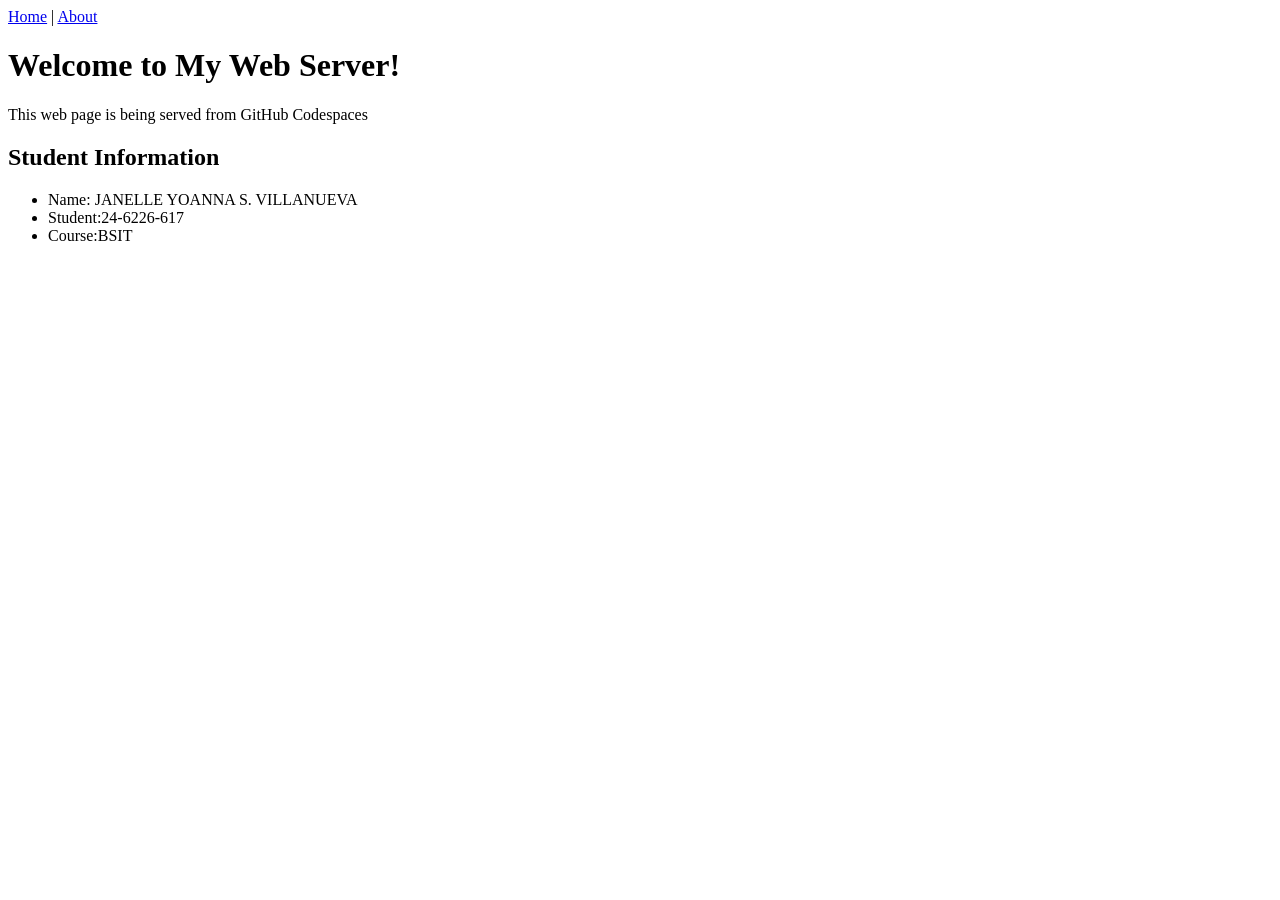
==== web/index.html @ f66682d4 "initial" ====
<!DOCTYPE html>
<html lang="en">
<head>
    <meta charset="UTF-8">
    <meta name="viewport" content="width=device-width, initial-scale=1.0">
        <a href="index.html">Home</a> |

        <a href="about.html">About</a>
    <title>My Codespace Web Server</title>
</head>
<body>

    <h1>Welcome to My Web Server!</h1>
    <p>This web page is being served from GitHub Codespaces</p>
    <h2>Student Information</h2>
    <ul>
        <li>Name: JANELLE YOANNA S. VILLANUEVA</li>
        <li>Student:24-6226-617</li>
        <li>Course:BSIT</li>
    </ul>
    <nav>

</nav>
</body>
</html>
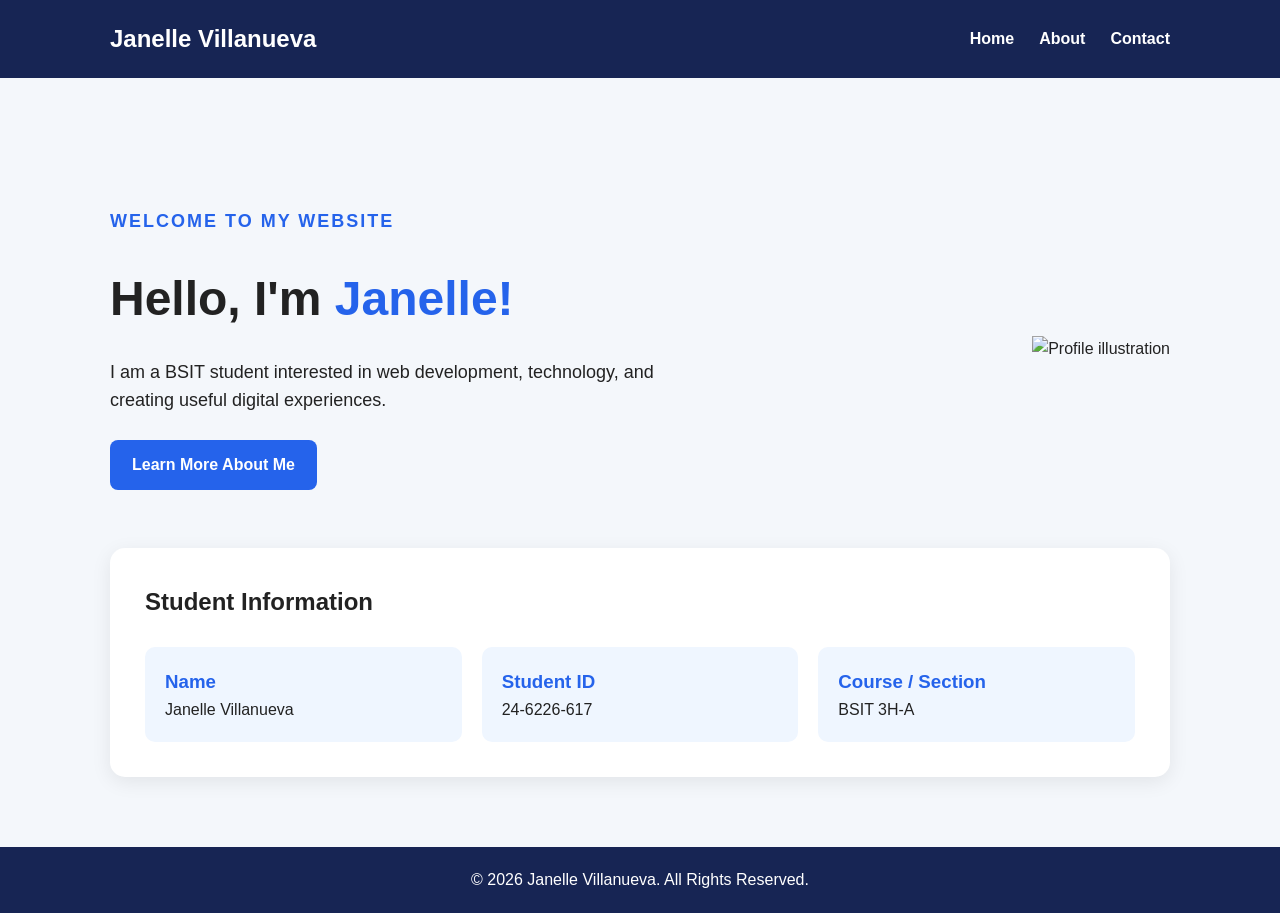
==== commit 7bed52dd: "Create three-page personal website" ====
--- a/web/index.html
+++ b/web/index.html
@@ -3,24 +3,71 @@
 <head>
     <meta charset="UTF-8">
     <meta name="viewport" content="width=device-width, initial-scale=1.0">
-        <a href="index.html">Home</a> |
+    <title>Janelle Villanueva | Home</title>
+    <link rel="stylesheet" href="style.css">
+</head>
 
-        <a href="about.html">About</a>
-    <title>My Codespace Web Server</title>
-</head>
 <body>
 
-    <h1>Welcome to My Web Server!</h1>
-    <p>This web page is being served from GitHub Codespaces</p>
-    <h2>Student Information</h2>
-    <ul>
-        <li>Name: JANELLE YOANNA S. VILLANUEVA</li>
-        <li>Student:24-6226-617</li>
-        <li>Course:BSIT</li>
-    </ul>
-    <nav>
+    <header>
+        <nav>
+            <h2>Janelle Villanueva</h2>
 
-</nav>
+            <div class="nav-links">
+                <a href="index.html">Home</a>
+                <a href="about.html">About</a>
+                <a href="contact.html">Contact</a>
+            </div>
+        </nav>
+    </header>
+
+    <main class="hero">
+
+        <section class="intro">
+            <div class="intro-text">
+                <p class="welcome">WELCOME TO MY WEBSITE</p>
+
+                <h1>Hello, I'm <span>Janelle!</span></h1>
+
+                <p>
+                    I am a BSIT student interested in web development,
+                    technology, and creating useful digital experiences.
+                </p>
+
+                <a class="button" href="about.html">Learn More About Me</a>
+            </div>
+
+            <div class="profile">
+                <img src="https://lh3.googleusercontent.com/a/ACg8ocJY02dLrlXiX9HurvxaSYTS7e57XTqa2S2u_WqKnegljMcpLAFb=s288-c-no" alt="Profile illustration">
+            </div>
+        </section>
+
+        <section class="student-info">
+            <h2>Student Information</h2>
+
+            <div class="info-container">
+                <div>
+                    <h3>Name</h3>
+                    <p>Janelle Villanueva</p>
+                </div>
+
+                <div>
+                    <h3>Student ID</h3>
+                    <p>24-6226-617</p>
+                </div>
+
+                <div>
+                    <h3>Course / Section</h3>
+                    <p>BSIT 3H-A</p>
+                </div>
+            </div>
+        </section>
+
+    </main>
+
+    <footer>
+        <p>&copy; 2026 Janelle Villanueva. All Rights Reserved.</p>
+    </footer>
+
 </body>
-</html>
-
+</html>
--- a/web/style.css
+++ b/web/style.css
@@ -0,0 +1,252 @@
+* {
+    margin: 0;
+    padding: 0;
+    box-sizing: border-box;
+}
+
+body {
+    font-family: Arial, Helvetica, sans-serif;
+    background: #f4f7fb;
+    color: #222;
+    line-height: 1.6;
+}
+
+/* Navigation */
+
+header {
+    background: #172554;
+    color: white;
+}
+
+nav {
+    max-width: 1100px;
+    margin: auto;
+    padding: 20px;
+    display: flex;
+    justify-content: space-between;
+    align-items: center;
+}
+
+nav h2 {
+    color: white;
+}
+
+.nav-links {
+    display: flex;
+    gap: 25px;
+}
+
+.nav-links a {
+    color: white;
+    text-decoration: none;
+    font-weight: bold;
+}
+
+.nav-links a:hover {
+    color: #93c5fd;
+}
+
+/* Home */
+
+.hero {
+    max-width: 1100px;
+    margin: auto;
+    padding: 70px 20px;
+}
+
+.intro {
+    display: flex;
+    justify-content: space-between;
+    align-items: center;
+    gap: 50px;
+    min-height: 400px;
+}
+
+.intro-text {
+    max-width: 600px;
+}
+
+.welcome {
+    color: #2563eb;
+    font-weight: bold;
+    letter-spacing: 2px;
+}
+
+h1 {
+    font-size: 48px;
+    margin: 10px 0 20px;
+}
+
+h1 span {
+    color: #2563eb;
+}
+
+.intro-text p {
+    font-size: 18px;
+    margin-bottom: 25px;
+}
+
+.profile img {
+    width: 280px;
+    height: 280px;
+}
+
+/* Buttons */
+
+.button {
+    display: inline-block;
+    background: #2563eb;
+    color: white;
+    text-decoration: none;
+    padding: 12px 22px;
+    border-radius: 8px;
+    font-weight: bold;
+}
+
+.button:hover {
+    background: #1d4ed8;
+}
+
+/* Student Information */
+
+.student-info {
+    background: white;
+    padding: 35px;
+    border-radius: 15px;
+    box-shadow: 0 5px 20px rgba(0, 0, 0, 0.08);
+}
+
+.student-info h2 {
+    margin-bottom: 25px;
+}
+
+.info-container {
+    display: flex;
+    justify-content: space-between;
+    gap: 20px;
+}
+
+.info-container div {
+    flex: 1;
+    background: #eff6ff;
+    padding: 20px;
+    border-radius: 10px;
+}
+
+.info-container h3 {
+    color: #2563eb;
+}
+
+/* Other Pages */
+
+.page {
+    max-width: 1000px;
+    margin: auto;
+    padding: 70px 20px;
+    min-height: 600px;
+}
+
+.about-section,
+.contact-section {
+    background: white;
+    padding: 40px;
+    border-radius: 15px;
+    box-shadow: 0 5px 20px rgba(0, 0, 0, 0.08);
+}
+
+.about-section h1,
+.contact-section h1 {
+    color: #172554;
+}
+
+.about-section p {
+    margin-bottom: 20px;
+}
+
+.about-section h2 {
+    margin-top: 30px;
+    margin-bottom: 20px;
+}
+
+/* Hobby Cards */
+
+.hobbies {
+    display: grid;
+    grid-template-columns: repeat(2, 1fr);
+    gap: 20px;
+}
+
+.card {
+    background: #eff6ff;
+    padding: 25px;
+    border-radius: 10px;
+}
+
+.card h3 {
+    color: #2563eb;
+    margin-bottom: 10px;
+}
+
+/* Contact */
+
+.contact-card {
+    margin: 30px 0;
+    display: grid;
+    gap: 20px;
+}
+
+.contact-card div {
+    background: #eff6ff;
+    padding: 20px;
+    border-radius: 10px;
+}
+
+.contact-card h3 {
+    color: #2563eb;
+}
+
+.page-buttons {
+    display: flex;
+    gap: 15px;
+}
+
+/* Footer */
+
+footer {
+    background: #172554;
+    color: white;
+    text-align: center;
+    padding: 20px;
+}
+
+/* Mobile */
+
+@media (max-width: 700px) {
+
+    nav {
+        flex-direction: column;
+        gap: 15px;
+    }
+
+    .intro {
+        flex-direction: column-reverse;
+        text-align: center;
+    }
+
+    h1 {
+        font-size: 36px;
+    }
+
+    .info-container {
+        flex-direction: column;
+    }
+
+    .hobbies {
+        grid-template-columns: 1fr;
+    }
+
+    .page-buttons {
+        flex-direction: column;
+    }
+
+}
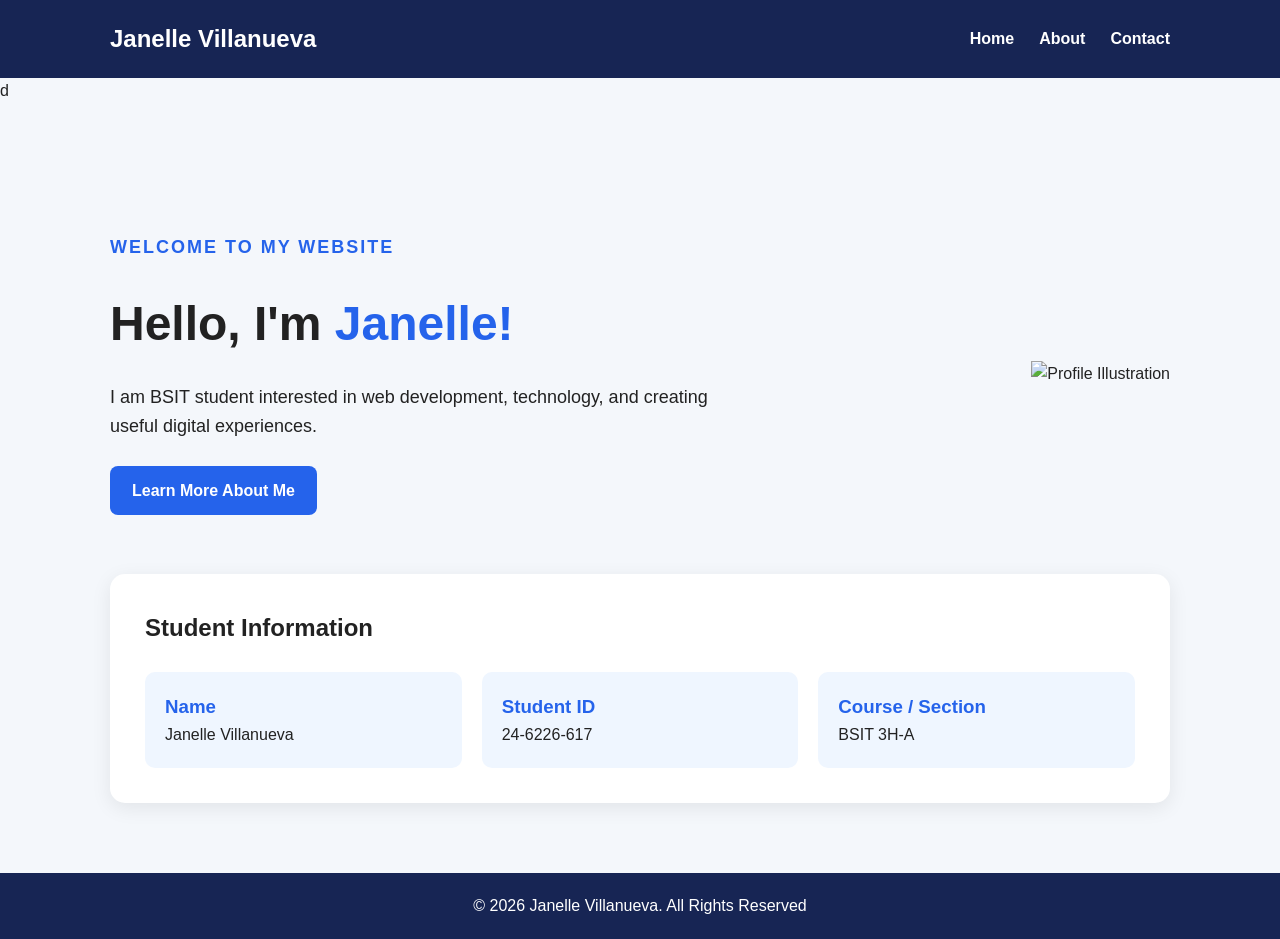
==== commit d32df69f: "Update personal website" ====
--- a/web/index.html
+++ b/web/index.html
@@ -6,9 +6,7 @@
     <title>Janelle Villanueva | Home</title>
     <link rel="stylesheet" href="style.css">
 </head>
-
 <body>
-
     <header>
         <nav>
             <h2>Janelle Villanueva</h2>
@@ -19,7 +17,7 @@
                 <a href="contact.html">Contact</a>
             </div>
         </nav>
-    </header>
+    </header>d
 
     <main class="hero">
 
@@ -30,15 +28,13 @@
                 <h1>Hello, I'm <span>Janelle!</span></h1>
 
                 <p>
-                    I am a BSIT student interested in web development,
-                    technology, and creating useful digital experiences.
+                    I am BSIT student interested in web development, technology, and creating useful digital experiences.
                 </p>
 
                 <a class="button" href="about.html">Learn More About Me</a>
             </div>
-
             <div class="profile">
-                <img src="https://lh3.googleusercontent.com/a/ACg8ocJY02dLrlXiX9HurvxaSYTS7e57XTqa2S2u_WqKnegljMcpLAFb=s288-c-no" alt="Profile illustration">
+                <img src="https://lh3.googleusercontent.com/a/ACg8ocJY02dLrlXiX9HurvxaSYTS7e57XTqa2S2u_WqKnegljMcpLAFb=s288-c-no" alt="Profile Illustration">
             </div>
         </section>
 
@@ -46,28 +42,28 @@
             <h2>Student Information</h2>
 
             <div class="info-container">
-                <div>
-                    <h3>Name</h3>
-                    <p>Janelle Villanueva</p>
-                </div>
+            <div>
+                <h3>Name</h3>
+                <p>Janelle Villanueva</p>
+            </div>
 
-                <div>
-                    <h3>Student ID</h3>
-                    <p>24-6226-617</p>
-                </div>
+            <div>
+                <h3>Student ID</h3>
+                <p>24-6226-617</p>
+            </div>
+            
+            <div>
+                <h3>Course / Section</h3>
+                <p>BSIT 3H-A</p>
+            </div>
+        </div>
+    </section>
 
-                <div>
-                    <h3>Course / Section</h3>
-                    <p>BSIT 3H-A</p>
-                </div>
-            </div>
-        </section>
+</main>
 
-    </main>
-
-    <footer>
-        <p>&copy; 2026 Janelle Villanueva. All Rights Reserved.</p>
-    </footer>
+<footer>
+    <p>&copy; 2026 Janelle Villanueva. All Rights Reserved</p>
+</footer>
 
 </body>
 </html>
